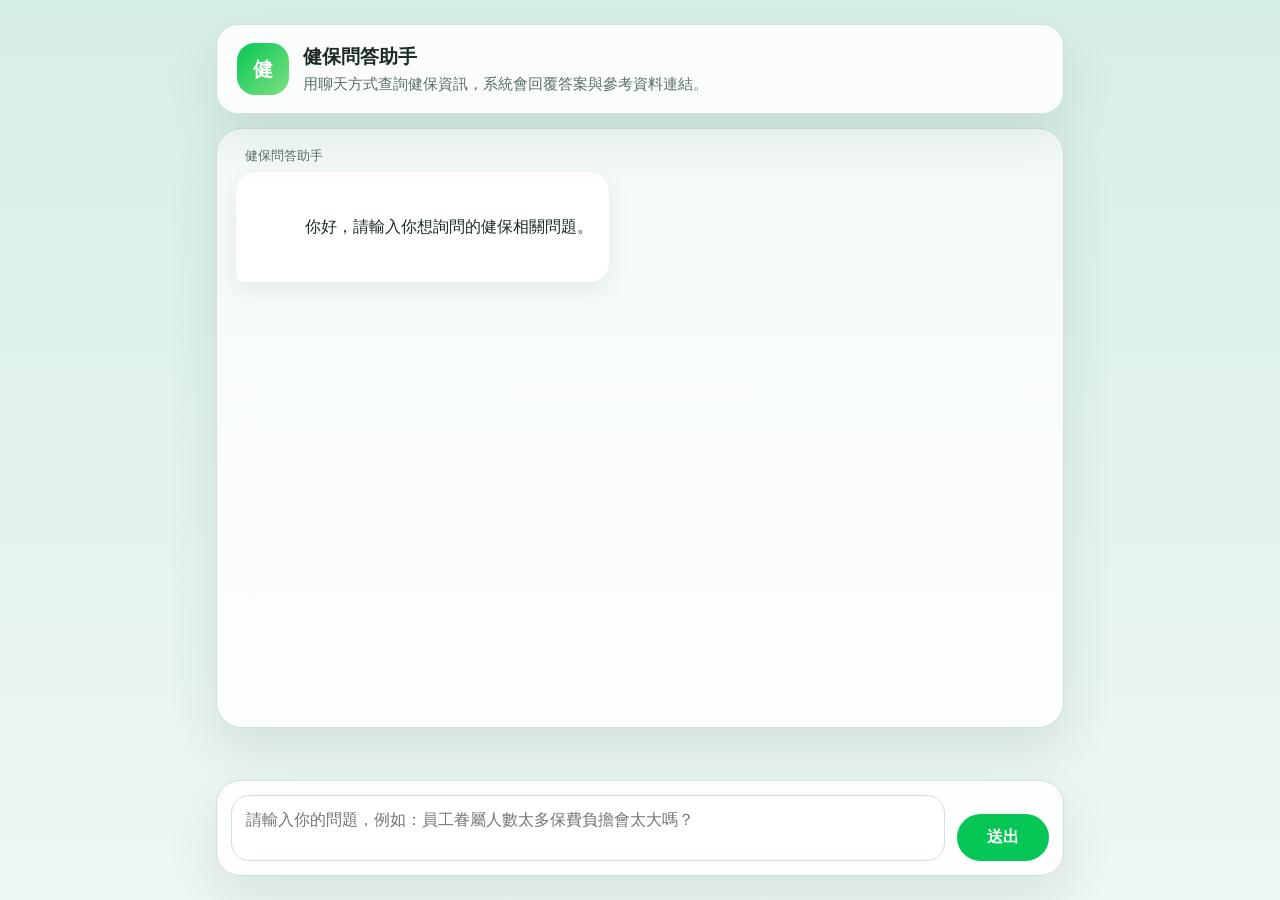
==== templates/index.html @ 320f40f8 "feat: build runnable RAG system with CLI and FastAPI" ====
<!doctype html>
<html lang="zh-Hant">
  <head>
    <meta charset="utf-8" />
    <meta name="viewport" content="width=device-width, initial-scale=1" />
    <title>健保問答助手</title>
    <link rel="stylesheet" href="/static/style.css" />
  </head>
  <body>
    <main class="chat-shell">
      <header class="chat-header">
        <div class="avatar">健</div>
        <div>
          <h1>健保問答助手</h1>
          <p>用聊天方式查詢健保資訊，系統會回覆答案與參考資料連結。</p>
        </div>
      </header>

      <section id="chat-room" class="chat-room" aria-live="polite">
        <article class="message message-assistant">
          <div class="message-meta">健保問答助手</div>
          <div class="bubble">
            你好，請輸入你想詢問的健保相關問題。
          </div>
        </article>
      </section>

      <div id="status" class="status" role="status"></div>

      <form id="chat-form" class="composer">
        <label class="sr-only" for="query">輸入問題</label>
        <textarea
          id="query"
          name="query"
          placeholder="請輸入你的問題，例如：員工眷屬人數太多保費負擔會太大嗎？"
          rows="2"
        ></textarea>
        <button id="submit" type="submit">送出</button>
      </form>
    </main>
    <script src="/static/app.js"></script>
  </body>
</html>
---- static/style.css ----
:root {
  color-scheme: light;
  --bg-top: #d6efe5;
  --bg-bottom: #eef7f2;
  --panel: #ffffff;
  --text: #1d2a24;
  --muted: #5b6e65;
  --user-bubble: #d1f4c8;
  --assistant-bubble: #ffffff;
  --accent: #06c755;
  --accent-strong: #05a847;
  --border: #cfe1d8;
  --shadow: 0 22px 50px rgba(54, 92, 76, 0.12);
}

* {
  box-sizing: border-box;
}

body {
  margin: 0;
  min-height: 100vh;
  font-family: "Noto Sans TC", "Microsoft JhengHei", sans-serif;
  background: linear-gradient(180deg, var(--bg-top), var(--bg-bottom));
  color: var(--text);
}

.chat-shell {
  max-width: 880px;
  min-height: 100vh;
  margin: 0 auto;
  padding: 24px 16px;
  display: grid;
  grid-template-rows: auto 1fr auto auto;
  gap: 14px;
}

.chat-header {
  display: flex;
  align-items: center;
  gap: 14px;
  padding: 18px 20px;
  border: 1px solid var(--border);
  border-radius: 22px;
  background: rgba(255, 255, 255, 0.86);
  backdrop-filter: blur(10px);
  box-shadow: var(--shadow);
}

.avatar {
  width: 52px;
  height: 52px;
  display: grid;
  place-items: center;
  border-radius: 18px;
  background: linear-gradient(135deg, var(--accent), #7ee081);
  color: #fff;
  font-size: 1.25rem;
  font-weight: 700;
}

.chat-header h1 {
  margin: 0;
  font-size: 1.2rem;
}

.chat-header p {
  margin: 4px 0 0;
  color: var(--muted);
  font-size: 0.95rem;
}

.chat-room {
  min-height: 58vh;
  padding: 18px;
  overflow-y: auto;
  border: 1px solid var(--border);
  border-radius: 26px;
  background:
    linear-gradient(180deg, rgba(255, 255, 255, 0.55), rgba(255, 255, 255, 0.8)),
    linear-gradient(180deg, #e5f4eb, #f5fbf8);
  box-shadow: var(--shadow);
}

.message {
  display: flex;
  flex-direction: column;
  margin-bottom: 16px;
}

.message-user {
  align-items: flex-end;
}

.message-assistant {
  align-items: flex-start;
}

.message-meta {
  margin: 0 10px 6px;
  color: var(--muted);
  font-size: 0.84rem;
}

.bubble {
  max-width: min(78%, 620px);
  padding: 14px 16px;
  border-radius: 20px;
  line-height: 1.7;
  white-space: pre-wrap;
  word-break: break-word;
  box-shadow: 0 10px 22px rgba(54, 92, 76, 0.09);
}

.message-user .bubble {
  background: var(--user-bubble);
  border-bottom-right-radius: 8px;
}

.message-assistant .bubble {
  background: var(--assistant-bubble);
  border: 1px solid #edf3ef;
  border-bottom-left-radius: 8px;
}

.stream-chunk {
  display: inline;
  opacity: 0;
  filter: blur(6px);
  animation: chunk-fade-in 0.34s ease forwards;
}

.references {
  margin-top: 12px;
  padding-top: 12px;
  border-top: 1px solid #e4ece7;
}

.references-title {
  margin: 0 0 8px;
  color: var(--muted);
  font-size: 0.9rem;
}

.reference-list {
  margin: 0;
  padding-left: 18px;
}

.reference-list li + li {
  margin-top: 6px;
}

.reference-list a {
  color: #0a6d99;
  text-decoration: none;
}

.reference-list a:hover {
  text-decoration: underline;
}

.status {
  min-height: 24px;
  padding: 0 4px;
  color: var(--muted);
  font-size: 0.92rem;
}

.composer {
  display: grid;
  grid-template-columns: 1fr auto;
  gap: 12px;
  align-items: end;
  padding: 14px;
  border: 1px solid var(--border);
  border-radius: 24px;
  background: rgba(255, 255, 255, 0.92);
  box-shadow: var(--shadow);
}

textarea {
  width: 100%;
  min-height: 56px;
  max-height: 180px;
  padding: 14px;
  border-radius: 18px;
  border: 1px solid var(--border);
  font: inherit;
  resize: none;
  background: #fff;
  color: var(--text);
}

button {
  min-width: 92px;
  padding: 13px 18px;
  border: none;
  border-radius: 999px;
  background: var(--accent);
  color: #fff;
  font: inherit;
  font-weight: 700;
  cursor: pointer;
  transition: background 0.2s ease, transform 0.2s ease;
}

button:hover {
  background: var(--accent-strong);
}

button:active {
  transform: translateY(1px);
}

button:disabled {
  opacity: 0.7;
  cursor: wait;
}

.sr-only {
  position: absolute;
  width: 1px;
  height: 1px;
  padding: 0;
  margin: -1px;
  overflow: hidden;
  clip: rect(0, 0, 0, 0);
  white-space: nowrap;
  border: 0;
}

@keyframes chunk-fade-in {
  from {
    opacity: 0;
    filter: blur(6px);
    transform: translateY(4px);
  }

  to {
    opacity: 1;
    filter: blur(0);
    transform: translateY(0);
  }
}

@media (max-width: 720px) {
  .chat-shell {
    padding: 14px 10px;
  }

  .chat-room {
    min-height: 64vh;
    padding: 14px;
  }

  .composer {
    grid-template-columns: 1fr;
  }

  button {
    width: 100%;
  }

  .bubble {
    max-width: 88%;
  }
}
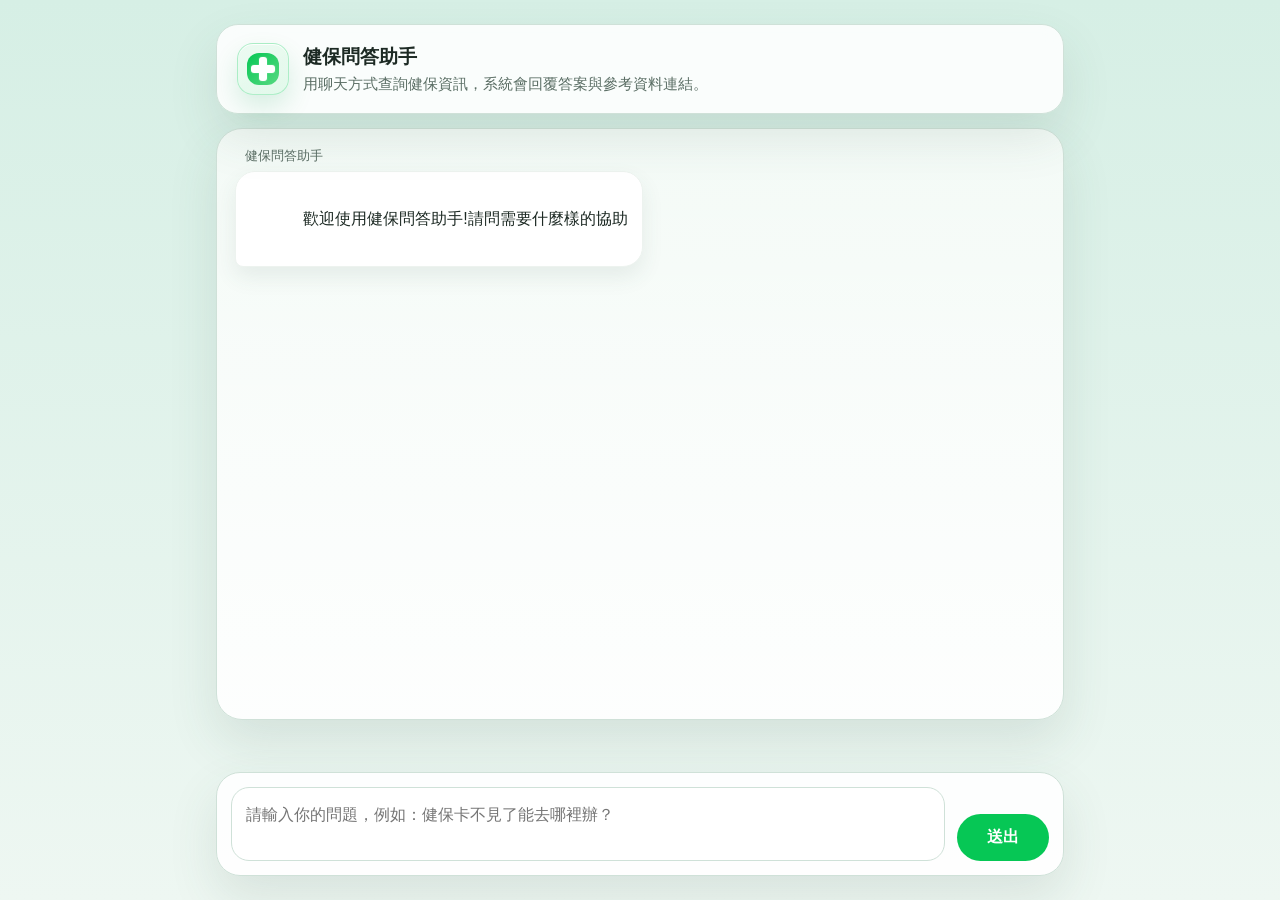
==== commit 9ba1a304: "Fine-tune the chat interface and response animations" ====
--- a/templates/index.html
+++ b/templates/index.html
@@ -4,12 +4,14 @@
     <meta charset="utf-8" />
     <meta name="viewport" content="width=device-width, initial-scale=1" />
     <title>健保問答助手</title>
-    <link rel="stylesheet" href="/static/style.css" />
+    <link rel="stylesheet" href="/static/style.css?v=feedback-20260518" />
   </head>
   <body>
     <main class="chat-shell">
       <header class="chat-header">
-        <div class="avatar">健</div>
+        <div class="avatar" aria-hidden="true">
+          <span class="avatar-mark"></span>
+        </div>
         <div>
           <h1>健保問答助手</h1>
           <p>用聊天方式查詢健保資訊，系統會回覆答案與參考資料連結。</p>
@@ -19,8 +21,8 @@
       <section id="chat-room" class="chat-room" aria-live="polite">
         <article class="message message-assistant">
           <div class="message-meta">健保問答助手</div>
-          <div class="bubble">
-            你好，請輸入你想詢問的健保相關問題。
+          <div class="bubble bubble-welcome">
+            歡迎使用健保問答助手!請問需要什麼樣的協助
           </div>
         </article>
       </section>
@@ -32,12 +34,12 @@
         <textarea
           id="query"
           name="query"
-          placeholder="請輸入你的問題，例如：員工眷屬人數太多保費負擔會太大嗎？"
+          placeholder="請輸入你的問題，例如：健保卡不見了能去哪裡辦？"
           rows="2"
         ></textarea>
         <button id="submit" type="submit">送出</button>
       </form>
     </main>
-    <script src="/static/app.js"></script>
+    <script src="/static/app.js?v=feedback-20260518"></script>
   </body>
 </html>
--- a/static/style.css
+++ b/static/style.css
@@ -52,11 +52,44 @@
   height: 52px;
   display: grid;
   place-items: center;
-  border-radius: 18px;
-  background: linear-gradient(135deg, var(--accent), #7ee081);
-  color: #fff;
-  font-size: 1.25rem;
-  font-weight: 700;
+  position: relative;
+  flex: 0 0 auto;
+  border: 1px solid rgba(6, 199, 85, 0.26);
+  border-radius: 16px;
+  background:
+    linear-gradient(145deg, rgba(255, 255, 255, 0.92), rgba(232, 250, 240, 0.94)),
+    linear-gradient(135deg, var(--accent), #79df92);
+  box-shadow:
+    inset 0 1px 0 rgba(255, 255, 255, 0.9),
+    0 12px 26px rgba(6, 148, 70, 0.14);
+}
+
+.avatar::before {
+  content: "";
+  position: absolute;
+  inset: 9px;
+  border-radius: 12px;
+  background: linear-gradient(135deg, var(--accent), #57d981);
+}
+
+.avatar::after {
+  content: "";
+  position: absolute;
+  width: 8px;
+  height: 24px;
+  border-radius: 3px;
+  background: #fff;
+  box-shadow: 0 0 0 1px rgba(255, 255, 255, 0.08);
+}
+
+.avatar-mark {
+  position: relative;
+  z-index: 1;
+  width: 24px;
+  height: 8px;
+  border-radius: 3px;
+  background: #fff;
+  box-shadow: 0 0 0 1px rgba(255, 255, 255, 0.08);
 }
 
 .chat-header h1 {
@@ -123,11 +156,21 @@
   border-bottom-left-radius: 8px;
 }
 
-.stream-chunk {
-  display: inline;
+.bubble-welcome {
+  width: fit-content;
+  max-width: min(72%, 520px);
+  padding: 10px 14px;
+  line-height: 1.55;
+}
+
+.stream-segment {
+  margin: 0;
   opacity: 0;
-  filter: blur(6px);
-  animation: chunk-fade-in 0.34s ease forwards;
+  animation: segment-fade-in 0.32s ease forwards;
+}
+
+.stream-segment + .stream-segment {
+  margin-top: 0.35rem;
 }
 
 .references {
@@ -158,6 +201,54 @@
 
 .reference-list a:hover {
   text-decoration: underline;
+}
+
+.feedback {
+  margin-top: 12px;
+  padding-top: 12px;
+  border-top: 1px solid #e4ece7;
+}
+
+.feedback-prompt,
+.feedback-status {
+  margin: 0;
+  color: var(--muted);
+  font-size: 0.9rem;
+}
+
+.feedback-actions {
+  display: flex;
+  flex-wrap: wrap;
+  gap: 8px;
+  margin-top: 8px;
+}
+
+.feedback-actions button {
+  min-width: 0;
+  padding: 7px 12px;
+  border: 1px solid #cfe1d8;
+  border-radius: 999px;
+  background: #f8fcfa;
+  color: var(--text);
+  font-size: 0.9rem;
+  font-weight: 650;
+  box-shadow: none;
+}
+
+.feedback-actions button:hover {
+  border-color: var(--accent);
+  background: #eefaf3;
+}
+
+.feedback-actions button.selected {
+  border-color: var(--accent);
+  background: #e1f8e9;
+  color: #087a37;
+}
+
+.feedback-status {
+  min-height: 20px;
+  margin-top: 7px;
 }
 
 .status {
@@ -183,10 +274,11 @@
   width: 100%;
   min-height: 56px;
   max-height: 180px;
-  padding: 14px;
+  padding: 15px 14px 11px;
   border-radius: 18px;
   border: 1px solid var(--border);
   font: inherit;
+  line-height: 1.45;
   resize: none;
   background: #fff;
   color: var(--text);
@@ -230,16 +322,14 @@
   border: 0;
 }
 
-@keyframes chunk-fade-in {
+@keyframes segment-fade-in {
   from {
     opacity: 0;
-    filter: blur(6px);
-    transform: translateY(4px);
+    transform: translateY(6px);
   }
 
   to {
     opacity: 1;
-    filter: blur(0);
     transform: translateY(0);
   }
 }
@@ -262,6 +352,10 @@
     width: 100%;
   }
 
+  .feedback-actions button {
+    width: auto;
+  }
+
   .bubble {
     max-width: 88%;
   }
